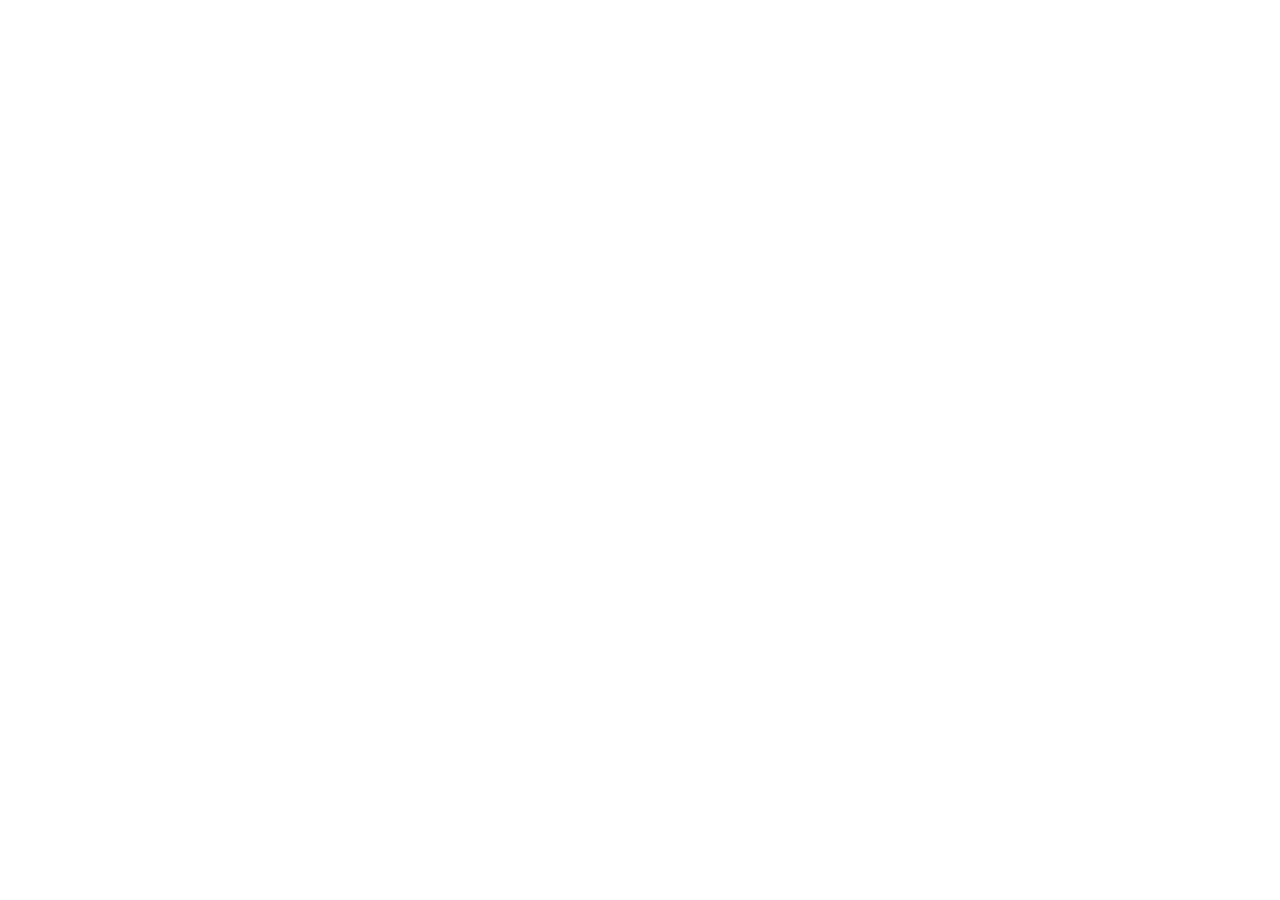
==== index.html @ 0b431311 "starter" ====
<!DOCTYPE html>
<html lang="en">
<head>
    <meta charset="UTF-8">
    <meta name="viewport" content="width=device-width, initial-scale=1.0">
    <title>Bio</title>
    <link rel="stylesheet" href="style.css">
</head>
<body>
    
</body>
</html>
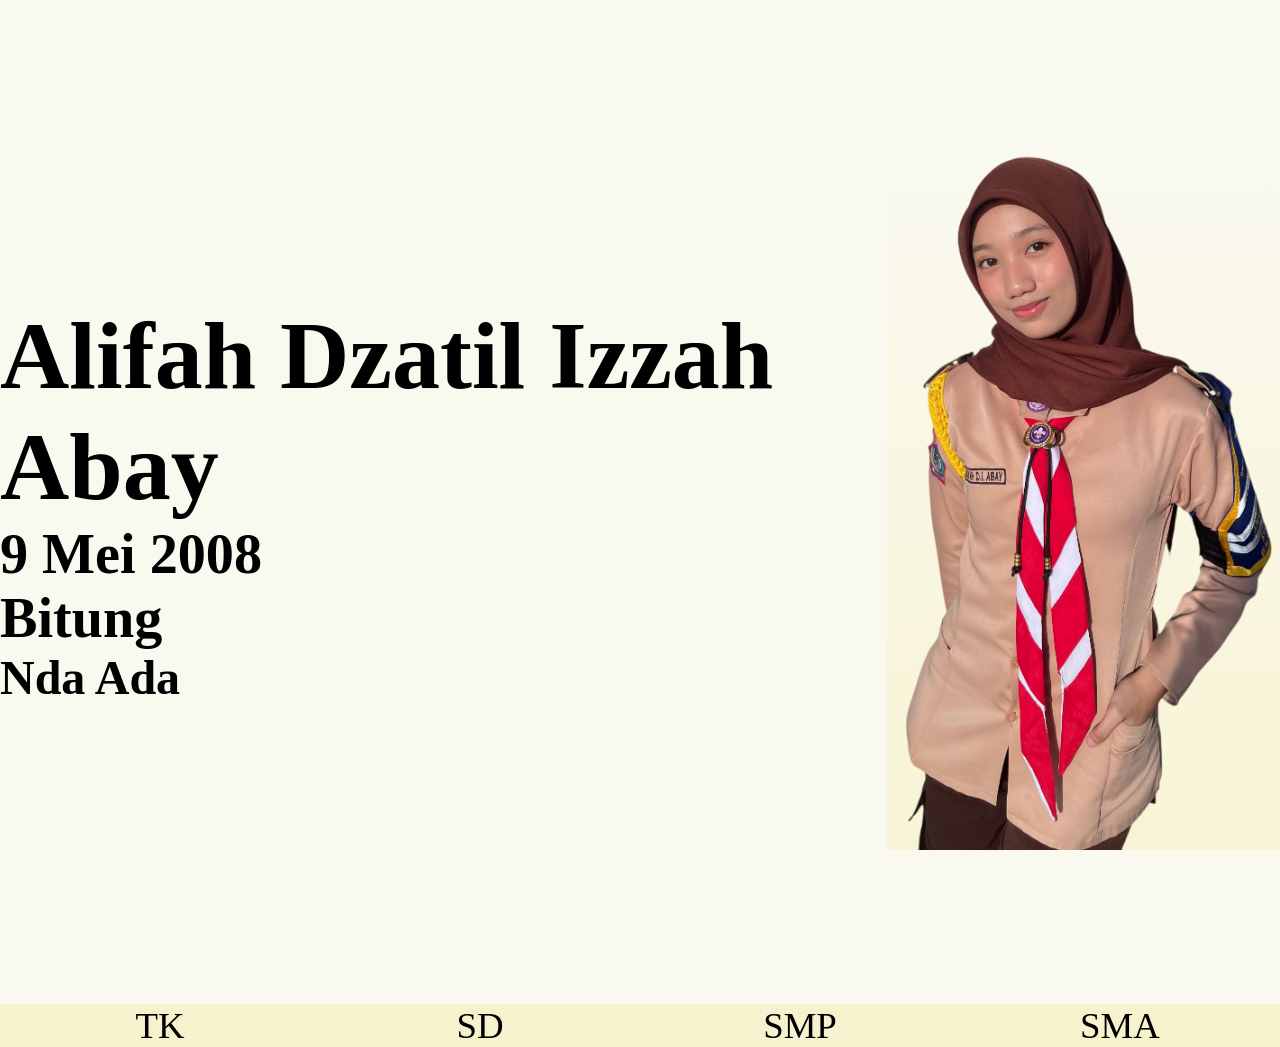
==== commit f2bcc124: "index" ====
--- a/index.html
+++ b/index.html
@@ -4,9 +4,29 @@
     <meta charset="UTF-8">
     <meta name="viewport" content="width=device-width, initial-scale=1.0">
     <title>Bio</title>
-    <link rel="stylesheet" href="style.css">
+    <link rel="stylesheet" href="css/style.css">
 </head>
 <body>
-    
+    <div class="container">
+        <div class="content">
+            <div class="kata">
+                <h1>Alifah Dzatil Izzah Abay</h1>
+                <h3>9 Mei 2008</h3>
+                <h3>Bitung</h3>
+                <h4>Nda Ada</h4>
+            </div>
+
+            <div class="foto">
+                <img src="img/profil.png" alt="Profil">
+            </div>
+        </div>
+
+        <div class="navbar">
+            <a href="tk.html" class="pilih">TK</a>
+            <a href="sd.html" class="pilih">SD</a>
+            <a href="smp.html" class="pilih">SMP</a>
+            <a href="sma.html" class="pilih">SMA</a>
+        </div>
+    </div>
 </body>
 </html>
--- a/css/style.css
+++ b/css/style.css
@@ -0,0 +1,63 @@
+:root{
+    --bg-color:rgb(250, 249, 240);
+}
+
+*{
+    margin: 0;
+    padding: 0;
+}
+
+body{
+    background-color: var(--bg-color);
+}
+
+.container{
+    height: 100vh;
+    display: flex;
+    flex-direction: column;
+    justify-content: space-between;
+    align-items: center;
+}
+
+.content{
+    margin: 150px;
+    width: 100%;
+    display: flex;
+    flex-direction: row;
+    align-items: center;
+    justify-content: space-evenly;
+    
+}
+
+.kata{
+    font-size: 3em;
+}
+
+.foto img{
+    height: 700px;
+    background: linear-gradient(
+    to bottom,
+    rgba(255, 255, 255, 0) 0%,
+    rgba(247, 240, 194, 0.6) 100%
+  );
+
+}
+
+.navbar{
+    display: flex;
+    justify-content: space-between;
+    width: 100%;
+}
+
+.navbar a{
+    text-decoration: none;
+    color: black;
+    font-size: 2.3em;
+    background-color: rgba(247, 240, 194, 0.712);
+    text-align: center;
+    width: 25%;
+}
+
+.navbar a:hover{
+    background-color: black;
+}
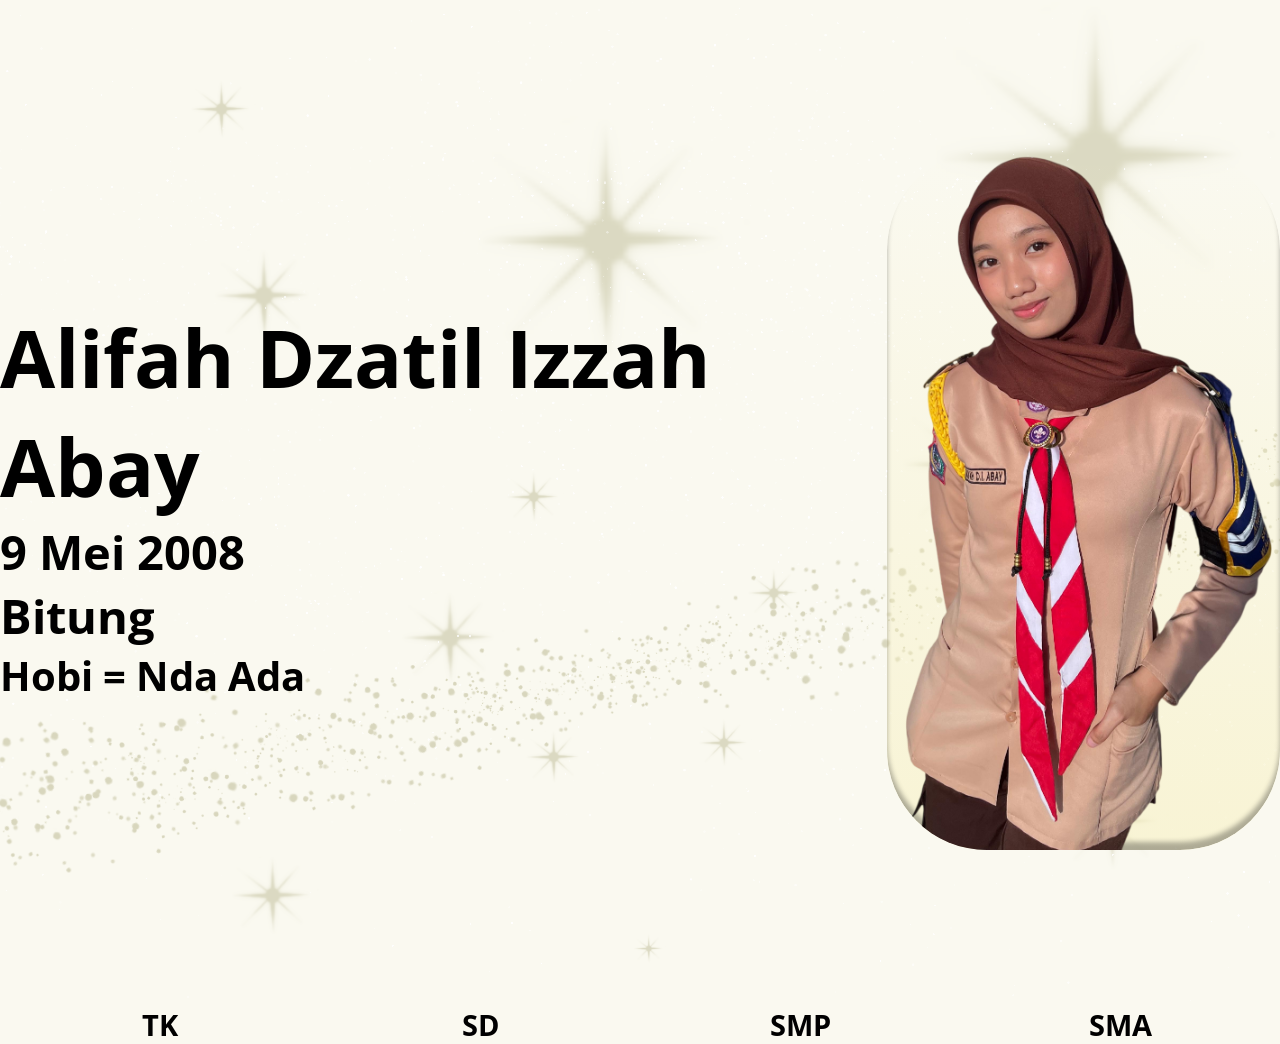
==== commit ff5051fd: "mengisi seruluh html dengan layout yang sama" ====
--- a/index.html
+++ b/index.html
@@ -13,7 +13,7 @@
                 <h1>Alifah Dzatil Izzah Abay</h1>
                 <h3>9 Mei 2008</h3>
                 <h3>Bitung</h3>
-                <h4>Nda Ada</h4>
+                <h4>Hobi = Nda Ada</h4>
             </div>
 
             <div class="foto">
--- a/css/style.css
+++ b/css/style.css
@@ -1,5 +1,14 @@
 :root{
     --bg-color:rgb(250, 249, 240);
+    --sec-color: rgba(235, 226, 159, 0.719);
+    --third-color : rgb(250, 249, 237);
+    --shadow : 0 20px 50px rgba(82, 73, 26, 0.87);
+}
+
+@font-face {
+    font-family: OpenSans;
+    src: url(../font/OpenSans-VariableFont_wdth\,wght.ttf);
+    font-weight: 700;
 }
 
 *{
@@ -8,7 +17,8 @@
 }
 
 body{
-    background-color: var(--bg-color);
+    background-image: url(../img/backgroundBio.png);
+    font-family: OpenSans, sans-serif;
 }
 
 .container{
@@ -30,17 +40,18 @@
 }
 
 .kata{
-    font-size: 3em;
+    font-size: 2.5em;
 }
 
 .foto img{
+    border-radius: 100px;
     height: 700px;
     background: linear-gradient(
     to bottom,
     rgba(255, 255, 255, 0) 0%,
     rgba(247, 240, 194, 0.6) 100%
   );
-
+    box-shadow: inset 0 -8px 5px rgba(0, 0, 0, 0.3);
 }
 
 .navbar{
@@ -52,12 +63,12 @@
 .navbar a{
     text-decoration: none;
     color: black;
-    font-size: 2.3em;
-    background-color: rgba(247, 240, 194, 0.712);
+    font-size: 1.8em;
+    background-color:var(--bg-color);
     text-align: center;
     width: 25%;
 }
 
 .navbar a:hover{
-    background-color: black;
+    background-color: var(--sec-color);
 }
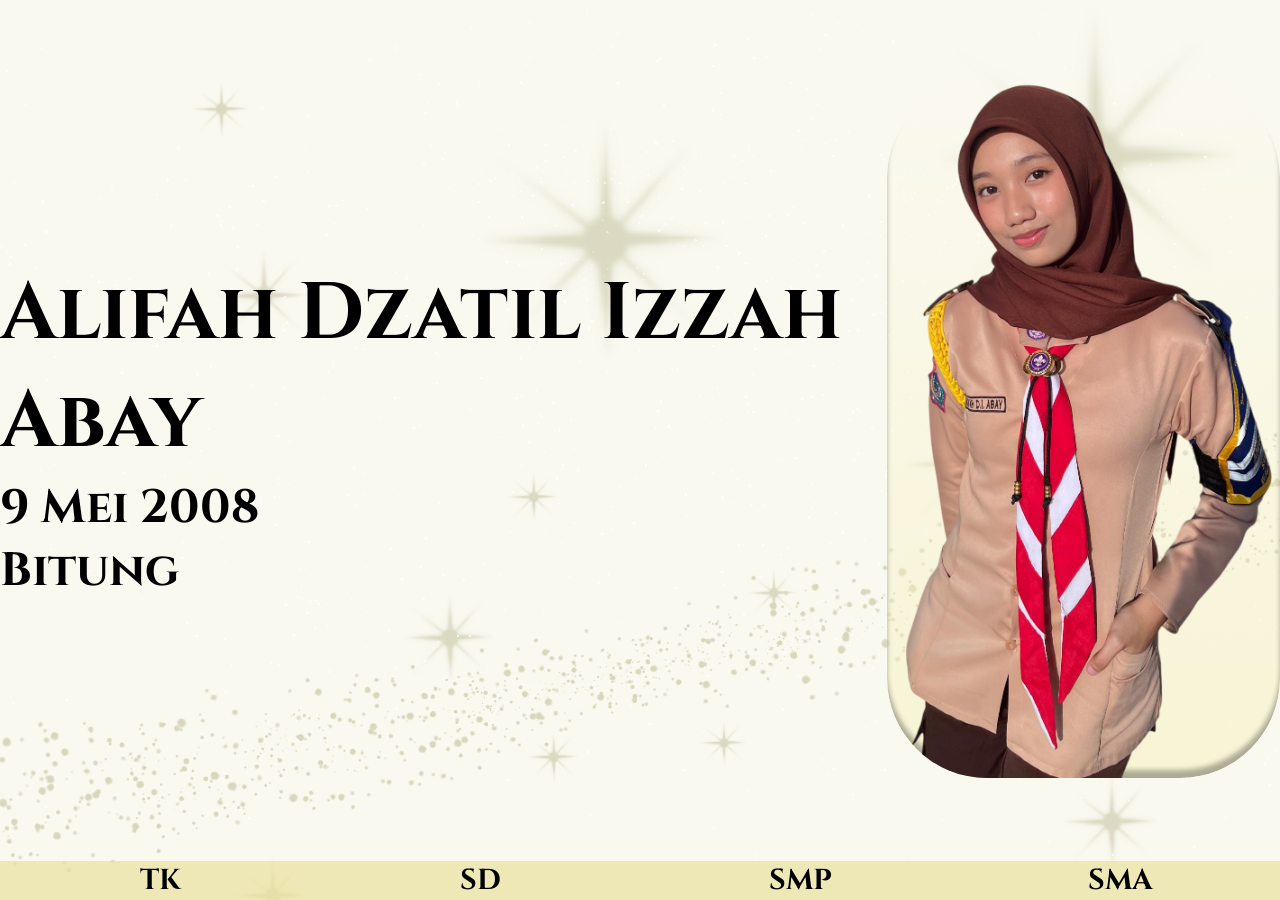
==== commit 8557e39e: "isi semua kata kata" ====
--- a/index.html
+++ b/index.html
@@ -13,7 +13,6 @@
                 <h1>Alifah Dzatil Izzah Abay</h1>
                 <h3>9 Mei 2008</h3>
                 <h3>Bitung</h3>
-                <h4>Hobi = Nda Ada</h4>
             </div>
 
             <div class="foto">
--- a/css/style.css
+++ b/css/style.css
@@ -7,7 +7,7 @@
 
 @font-face {
     font-family: OpenSans;
-    src: url(../font/OpenSans-VariableFont_wdth\,wght.ttf);
+    src: url(../font/Cinzel-VariableFont_wght.ttf);
     font-weight: 700;
 }
 
@@ -30,7 +30,7 @@
 }
 
 .content{
-    margin: 150px;
+    height: 100%;
     width: 100%;
     display: flex;
     flex-direction: row;
@@ -42,6 +42,10 @@
 .kata{
     font-size: 2.5em;
 }
+
+/* .foto{
+    height: 100%;
+} */
 
 .foto img{
     border-radius: 100px;
@@ -64,11 +68,42 @@
     text-decoration: none;
     color: black;
     font-size: 1.8em;
-    background-color:var(--bg-color);
+    background-color:var(--sec-color);
     text-align: center;
     width: 25%;
+    border: 100px;
+    border-color: black;
 }
 
 .navbar a:hover{
-    background-color: var(--sec-color);
+    background-color: var(--bg-color);
+}
+
+@media (max-width: 768px){
+    .content{
+        flex-direction: column;
+        justify-content: center;
+
+    }
+
+    .foto img{
+        height: 300px;
+    }
+
+    .kata{
+        height: 100%;
+        display: flex;
+        flex-direction: column;
+        justify-content: center;
+        align-items: center;
+    }
+
+    .kata{
+        font-size: 0.9em;
+        height: 20%;
+    }
+
+    .navbar a{
+        font-size: 1.2em;
+    }
 }
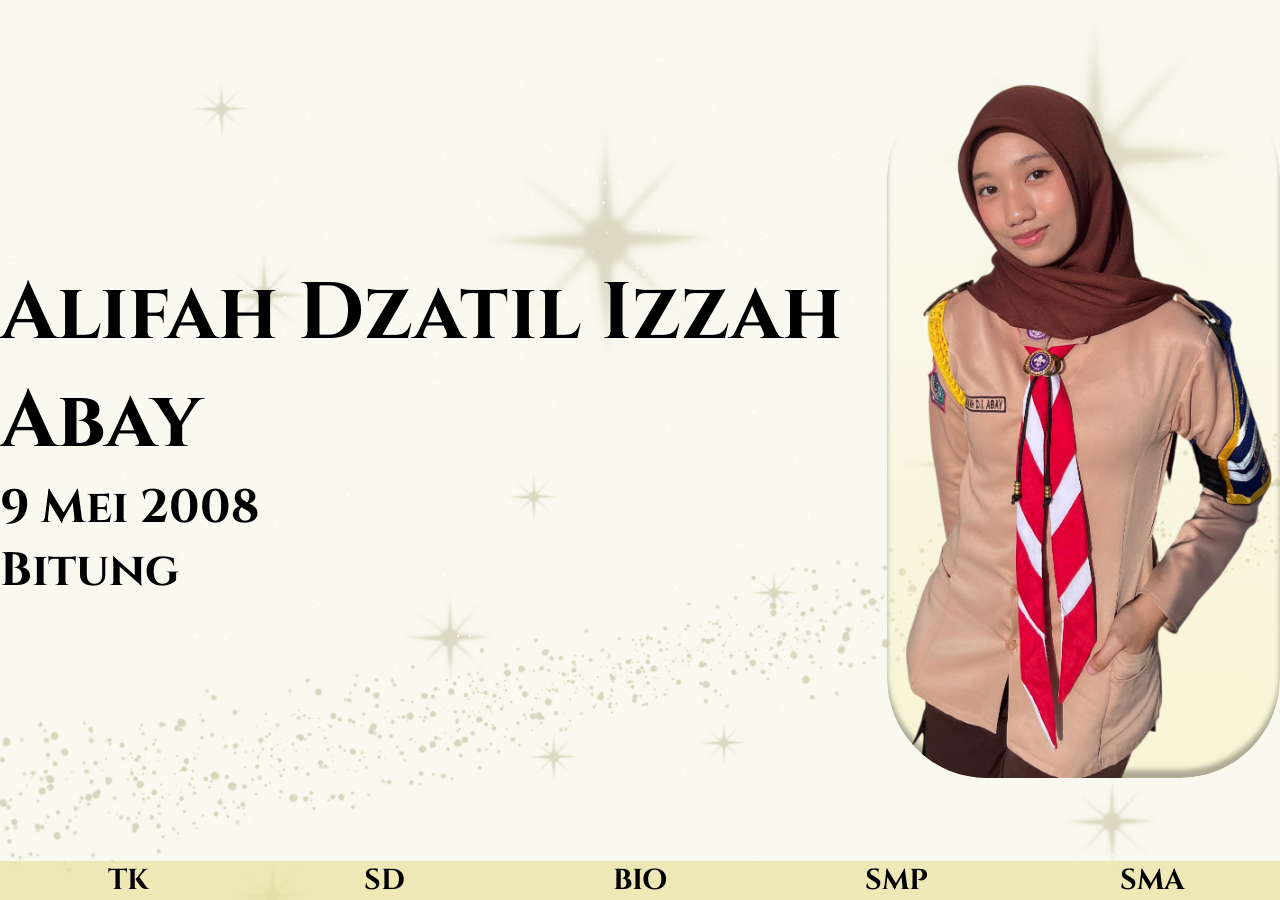
==== commit 44c000ee: "all fitu" ====
--- a/index.html
+++ b/index.html
@@ -3,8 +3,9 @@
 <head>
     <meta charset="UTF-8">
     <meta name="viewport" content="width=device-width, initial-scale=1.0">
-    <title>Bio</title>
+    <title>Halaman Utama</title>
     <link rel="stylesheet" href="css/style.css">
+    <link rel="shortcut icon" href="img/logo.png" type="image/logo">
 </head>
 <body>
     <div class="container">
@@ -21,11 +22,24 @@
         </div>
 
         <div class="navbar">
-            <a href="tk.html" class="pilih">TK</a>
-            <a href="sd.html" class="pilih">SD</a>
-            <a href="smp.html" class="pilih">SMP</a>
-            <a href="sma.html" class="pilih">SMA</a>
+            <a href="tk.html" class="pilih" onclick="goPage(event)">TK</a>
+            <a href="sd.html" class="pilih" onclick="goPage(event)">SD</a>
+            <a href="bio.html" class="pilih" onclick="goPage(event)">BIO</a>
+            <a href="smp.html" class="pilih" onclick="goPage(event)">SMP</a>
+            <a href="sma.html" class="pilih" onclick="goPage(event)">SMA</a>
         </div>
     </div>
 </body>
-</html>+</html>
+
+<script>
+function goPage(e) {
+    e.preventDefault();
+
+    document.body.classList.add("slide-up");
+
+    setTimeout(() => {
+        window.location = e.target.href;
+    }, 500);
+}
+</script>
--- a/css/style.css
+++ b/css/style.css
@@ -19,6 +19,18 @@
 body{
     background-image: url(../img/backgroundBio.png);
     font-family: OpenSans, sans-serif;
+    transform: translateY(0);
+    transition: transform 0.5s ease;
+}
+
+/* when leaving page */
+.slide-up {
+    transform: translateY(-100%);
+}
+
+/* when entering page */
+.slide-in {
+    transform: translateY(100%);
 }
 
 .container{
@@ -70,7 +82,7 @@
     font-size: 1.8em;
     background-color:var(--sec-color);
     text-align: center;
-    width: 25%;
+    width: 20%;
     border: 100px;
     border-color: black;
 }
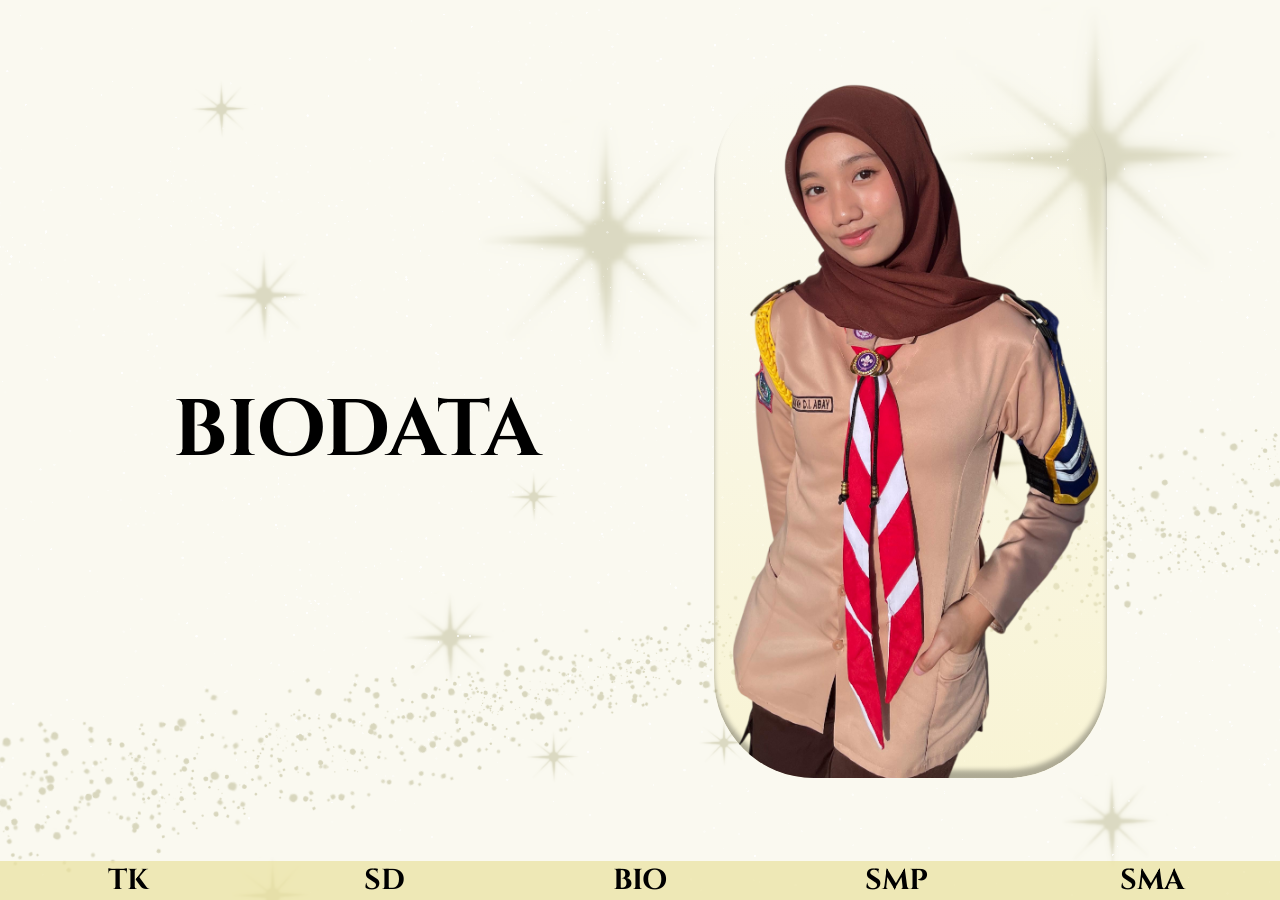
==== commit 0fc0357b: "final?" ====
--- a/index.html
+++ b/index.html
@@ -11,9 +11,7 @@
     <div class="container">
         <div class="content">
             <div class="kata">
-                <h1>Alifah Dzatil Izzah Abay</h1>
-                <h3>9 Mei 2008</h3>
-                <h3>Bitung</h3>
+                <h1>BIODATA</h1>
             </div>
 
             <div class="foto">
--- a/css/style.css
+++ b/css/style.css
@@ -111,7 +111,7 @@
     }
 
     .kata{
-        font-size: 0.9em;
+        font-size: 0.8em;
         height: 20%;
     }
 
